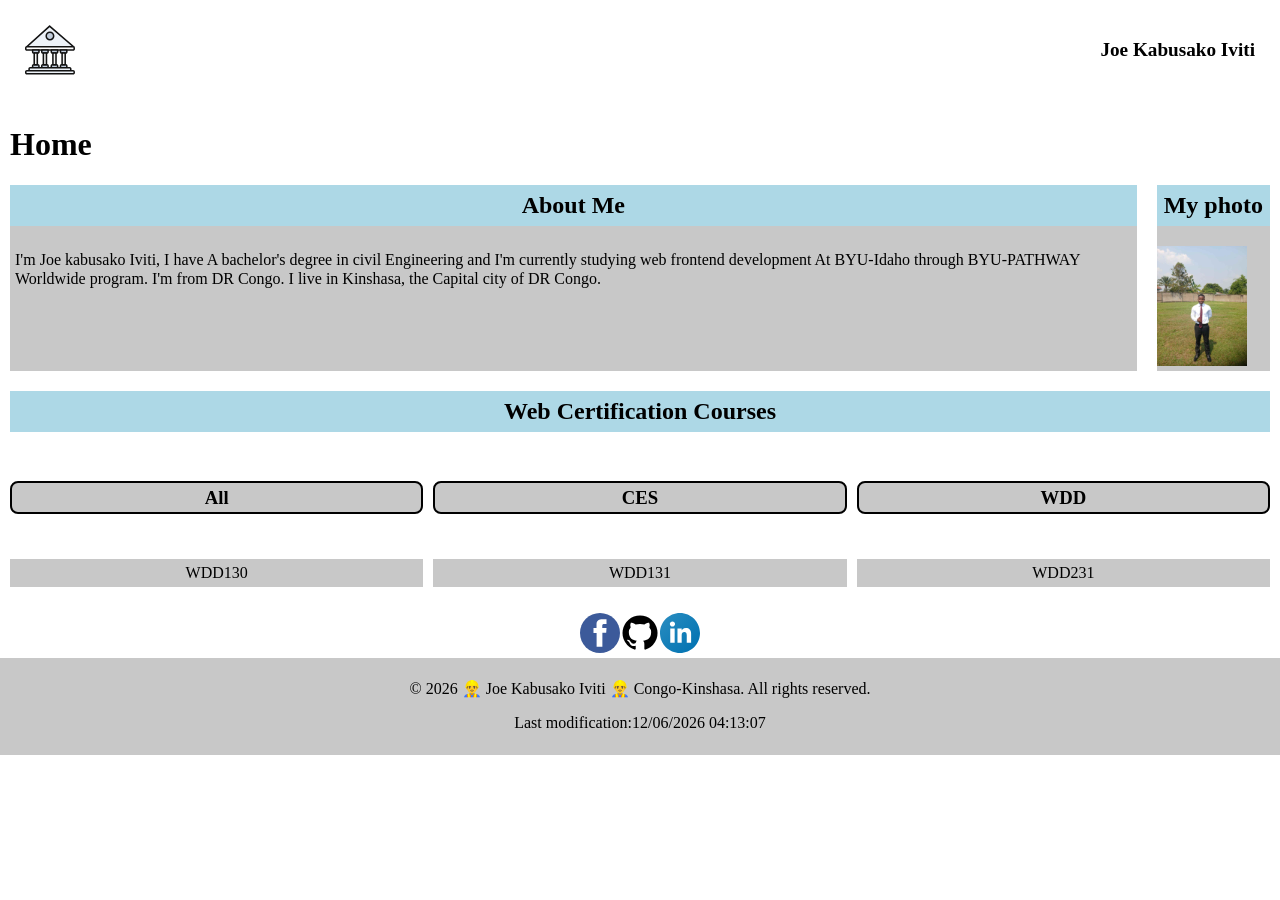
==== index.html @ 049d2418 "basic layout" ====
<!DOCTYPE html>
<html lang="en">

<head>
    <meta charset="UTF-8">
    <meta name="viewport" content="width=device-width, initial-scale=1.0">
    <title>I'm Joe Kabusako</title>
    <meta name="description"
        content="A basic layout for the course wdd231, Web Front Development at BYU-Idaho Where we practice prerequisite in html, css and javascript ">
    <meta name="author" content="Joe Kabusako Iviti">

    <link rel="stylesheet" href="styles/index-large.css">
    <link rel="stylesheet" href="styles/index.css">
    <link rel="stylesheet" href="styles/normalize.css">
    <script src="scripts/navigation.js" defer></script>
    <script src="scripts/course.js" defer></script>
    <script src="scripts/date.js" defer></script>
</head>

<body>
    <header>
        <div class="header-content">

            <img src="images/logo.svg" alt="chamber of commerce logo">
            <span>Joe Kabusako Iviti</span>

            <button id="menu" aria-label="open navigation menu">☰</button>
        </div>
        <nav class="navigation">
            <ul>
                <li><a href="index.html">Home</a></li>
                <li><a href="#">Chamber Project</a></li>
                <li><a href="#">Final Project</a></li>
            </ul>
        </nav>

    </header>

    <main>
        <h1>Home</h1>

        <div class="container">

            <section class="sect1">
                <h2>About Me</h2>
                <p>I'm Joe kabusako Iviti, I have A bachelor's degree in civil Engineering and I'm currently studying
                    web
                    frontend development At BYU-Idaho through BYU-PATHWAY Worldwide program. I'm from DR Congo. I live
                    in
                    Kinshasa, the Capital city of DR Congo.</p>


            </section>

            <section class="sect2">
                <h2>My photo</h2>
                <img src="images/joekabu.jpg" alt="Joe Kabusako iviti">
            </section>

            <section class="sect3">
                <h2>Web Certification Courses</h2>
                <h3>All</h3>
                <h3>CES</h3>
                <h3>WDD</h3>
                <p>WDD130</p>
                <p>WDD131</p>
                <p>WDD231</p>
            </section>

        </div>
    </main>

    <footer>
        <div class="social-links">
            <a href="https://www.facebook.com/share/1EbgESSg8r/" aria-label="Facebook"><img
                    src="images/facebook-3-logo.svg" alt="facebook icon"></a>
            <a href="https://www.github.com/joekabusako-dot" aria-label="Github"><img src="images/logo-github.svg"
                    alt="github  icon"></a>
            <a href="https://www.linkedin.com/in/joe-kabusako" aria-label="Linkedin"><img
                    src="images/linkedin-icon-logo.svg" alt="linkedin icon"></a>

        </div>

        <div class="datefooter">

            <p>&copy; <span id="currentyear"></span> 👷‍♂️ Joe Kabusako Iviti 👷‍♂️ Congo-Kinshasa. All rights reserved.
            </p>
            <p id="lastModified"></p>

        </div>

    </footer>

</body>

</html>
---- styles/index-large.css ----
@media (min-width: 680px) {

    :root {
        --section-bg: rgb(173 216 230);
        --font-color: rgb(0 0 0);
        --bg-color: rgb(200 200 200);
    }

    header {
        margin: 5px;
        padding: 5px;
    }

    main h1 {

        color: black;
    }

    .header-content {
        display: flex;
        flex-direction: row;
        gap: 25px;
        padding: 5px;



    }

    .header-content img {
        width: 50px;
    }

    .header-content {
        display: block;
        font-size: larger;
        font-weight: bold;
    }


    #menu {
        display: none;
    }

    .navigation ul {
        display: flex;
        flex-direction: row;
        list-style: none;
        border: 1px solid var(--section-bg);
        padding: 10px;
        gap: 30px;
        background-color: var(--section-bg);

    }

    .navigation ul a {
        text-decoration: none;
        color: var(--font-color);
    }

    body {
        margin: 0;
        padding: auto;

    }

    main {
        margin: 5px;
        padding: 5px
    }

    section h2 {
        background-color: var(--section-bg);
        padding: 5px;
        text-align: center;
        border: 2px solid var(--section-bg);
        margin-top: 0;
    }

    .sect1 {
        background-color: var(--bg-color);

    }

    .sect2 {
        background-color: var(--bg-color);

    }


    .container {
        display: grid;
        grid-template-columns: 1fr auto;
        gap: 20px;
    }

    .sect2 img {
        width: 250px;
        height: auto;
    }

    .sect3 {
        grid-column: 1/-1;
        display: grid;
        grid-template-columns: repeat(3, 1fr);
        grid-template-rows: repeat(2, auto);
        gap: 10px;

    }

    .sect1 p {
        padding: 5px;
    }

    

    .sect3 p {
        border: 1px solid var(--bg-color);
        background-color: var(--bg-color);
        padding: 4px;
        text-align: center;
    }

    .sect3 h3 {
        border: 2px solid var(--font-color);
        background-color: var(--bg-color);
        padding: 4px;
        border-radius: 8px;
        text-align: center;
    }

    .sect3 h2 {
        grid-column: 1/-1;
    }

    .social-links {
        display: flex;
        justify-content: center;
    }

    .social-links img {
        width: 50px;
        text-align: center;
    }


    .datefooter {
        border: 1px solid var(--bg-color);
        text-align: center;
        background-color: var(--bg-color);
        padding: 5px;
        margin: 5;

    }













}
---- styles/index.css ----
:root {
     --section-bg: rgb(173 216 230);
     --font-color: rgb(0 0 0);
     --bg-color: rgb(200 200 200);
 }


 .header-content {
     display: flex;
     align-items: center;
     justify-content: space-between;
     padding: 15px;

 }


 #menu {
     font-size: 2rem;
     background-color: none;
     border: none;
     cursor: pointer;
 }

 .header-content img {
     width: 50px;
 }

 .navigation {
     display: none;
     flex-direction: column;
     text-align: center;
     gap: 8px;
 }

 .navigation.show {
     display: flex;
 }

 .navigation a {
     text-decoration: none;
     padding: 15px;
 }


   body {
       margin: 0;
       padding: auto;

   }
 main {
     display: flex;
     flex-direction: column;
     gap: 5px;
     padding: 5px;
     margin: 5px;
 }


 section h2 {
     background-color: var(--section-bg);
     padding: 5px;
     text-align: center;
     border: 2px solid var(--section-bg);
     margin-top: 0;
 }


 .sect1 {
     background-color: var(--bg-color);

 }

 .sect2 {
     background-color: var(--bg-color);

 }


 .container {
     display: grid;
     grid-template-columns: 1fr auto;
     gap: 20px;
 }

 .sect2 img {
     width: 90px;
     height: auto;
 }

 .sect3 {
     grid-column: 1/-1;
     display: grid;
     grid-template-columns: repeat(3, 1fr);
     grid-template-rows: repeat(2, auto);
     gap: 10px;

 }

 .sect1 p {
     padding: 5px;
 }



 .sect3 p {
     border: 1px solid var(--bg-color);
     background-color: var(--bg-color);
     padding: 4px;
     text-align: center;
 }


 .sect3 h3 {
     border: 2px solid var(--font-color);
     background-color: var(--bg-color);
     padding: 4px;
     border-radius: 8px;
     text-align: center;
 }

 .sect3 h2 {
     grid-column: 1/-1;
 }

 .social-links {
     display: flex;
     justify-content: center;
 }

 .social-links img {
     width: 40px;
     text-align: center;
 }

 .datefooter {
     border: 1px solid var(--bg-color);
     text-align: center;
     background-color: var(--bg-color);
     padding: 5px;
     margin: 5;

 }
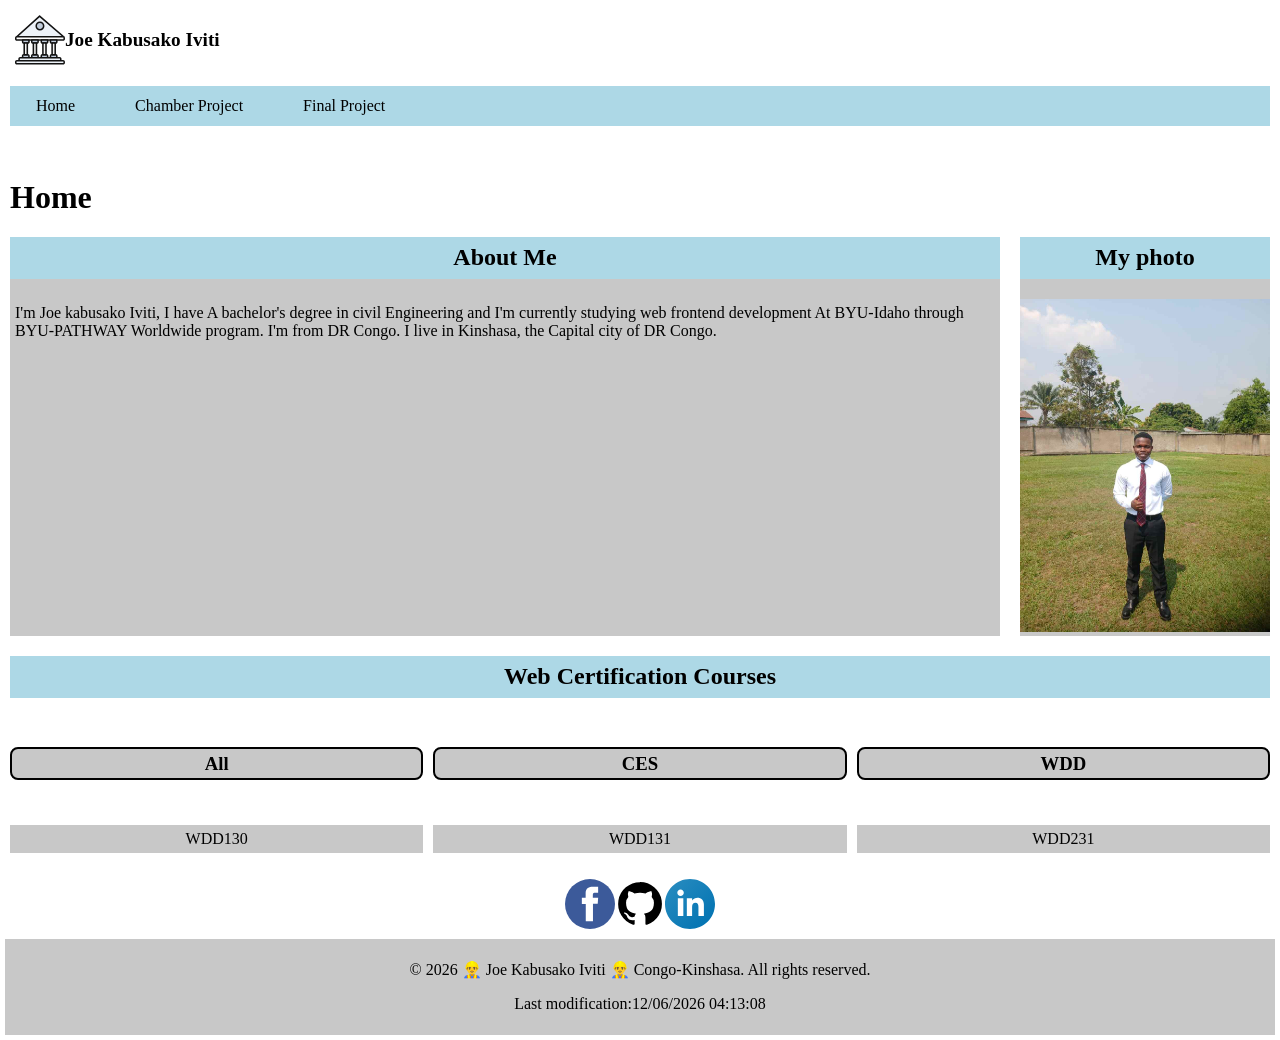
==== commit 28f58392: "hamburger btn" ====
--- a/index.html
+++ b/index.html
@@ -9,9 +9,12 @@
         content="A basic layout for the course wdd231, Web Front Development at BYU-Idaho Where we practice prerequisite in html, css and javascript ">
     <meta name="author" content="Joe Kabusako Iviti">
 
+
+    <link rel="stylesheet" href="styles/normalize.css">
+    <link rel="stylesheet" href="styles/index.css">
     <link rel="stylesheet" href="styles/index-large.css">
-    <link rel="stylesheet" href="styles/index.css">
-    <link rel="stylesheet" href="styles/normalize.css">
+
+
     <script src="scripts/navigation.js" defer></script>
     <script src="scripts/course.js" defer></script>
     <script src="scripts/date.js" defer></script>
@@ -24,7 +27,7 @@
             <img src="images/logo.svg" alt="chamber of commerce logo">
             <span>Joe Kabusako Iviti</span>
 
-            <button id="menu" aria-label="open navigation menu">☰</button>
+            <button id="menu" type="button" aria-label="open navigation menu" aria-expanded="false">☰</button>
         </div>
         <nav class="navigation">
             <ul>
--- a/styles/index.css
+++ b/styles/index.css
@@ -2,21 +2,23 @@
      --section-bg: rgb(173 216 230);
      --font-color: rgb(0 0 0);
      --bg-color: rgb(200 200 200);
+     --h-color: rgb(255 0 0);
  }
 
 
  .header-content {
      display: flex;
      align-items: center;
-     justify-content: space-between;
+     justify-content: space-around;
      padding: 15px;
 
  }
 
 
  #menu {
+     display: block;
      font-size: 2rem;
-     background-color: none;
+     background-color: transparent;
      border: none;
      cursor: pointer;
  }
@@ -28,32 +30,54 @@
  .navigation {
      display: none;
      flex-direction: column;
-     text-align: center;
+     text-align: left;
      gap: 8px;
+     background-color: var(--section-bg);
+
  }
 
  .navigation.show {
      display: flex;
+
  }
 
  .navigation a {
+
      text-decoration: none;
      padding: 15px;
+     color: var(--font-color);
+     transition: color 0.3s ease;
+
+
+ }
+
+ .navigation a:hover {
+     color: var(--h-color);
+
+ }
+
+ .navigation ul {
+     list-style: none;
+
  }
 
 
-   body {
-       margin: 0;
-       padding: auto;
+ body {
+     margin: 0;
+     padding: auto;
 
-   }
- main {
-     display: flex;
-     flex-direction: column;
-     gap: 5px;
-     padding: 5px;
-     margin: 5px;
  }
+
+
+
+ .container {
+     display: grid;
+     grid-template-columns: 1fr;
+     gap: 16px;
+
+ }
+
+
 
 
  section h2 {
@@ -76,15 +100,12 @@
  }
 
 
- .container {
-     display: grid;
-     grid-template-columns: 1fr auto;
-     gap: 20px;
- }
+
 
  .sect2 img {
-     width: 90px;
-     height: auto;
+     width: 150px;
+
+
  }
 
  .sect3 {
@@ -92,8 +113,13 @@
      display: grid;
      grid-template-columns: repeat(3, 1fr);
      grid-template-rows: repeat(2, auto);
-     gap: 10px;
+     gap: 4px;
 
+ }
+
+ main {
+     margin: 5px;
+     padding: 5px;
  }
 
  .sect1 p {
@@ -137,6 +163,6 @@
      text-align: center;
      background-color: var(--bg-color);
      padding: 5px;
-     margin: 5;
+     margin: 5px;
 
  }
--- a/styles/index-large.css
+++ b/styles/index-large.css
@@ -1,4 +1,4 @@
-@media (min-width: 680px) {
+@media (min-width: 800px) {
 
     :root {
         --section-bg: rgb(173 216 230);
@@ -19,7 +19,7 @@
     .header-content {
         display: flex;
         flex-direction: row;
-        gap: 25px;
+        justify-content: left;
         padding: 5px;
 
 
@@ -30,10 +30,14 @@
         width: 50px;
     }
 
-    .header-content {
-        display: block;
+    .header-content span {
+
         font-size: larger;
         font-weight: bold;
+    }
+
+    .navigation {
+        display: block;
     }
 
 
@@ -57,9 +61,13 @@
         color: var(--font-color);
     }
 
+    .navigation a:hover {
+        color: var(--h-color);
+    }
+
     body {
         margin: 0;
-        padding: auto;
+        padding: 0;
 
     }
 
@@ -111,7 +119,7 @@
         padding: 5px;
     }
 
-    
+
 
     .sect3 p {
         border: 1px solid var(--bg-color);
@@ -148,20 +156,11 @@
         text-align: center;
         background-color: var(--bg-color);
         padding: 5px;
-        margin: 5;
+        margin: 5px;
 
     }
 
 
 
 
-
-
-
-
-
-
-
-
-
 }
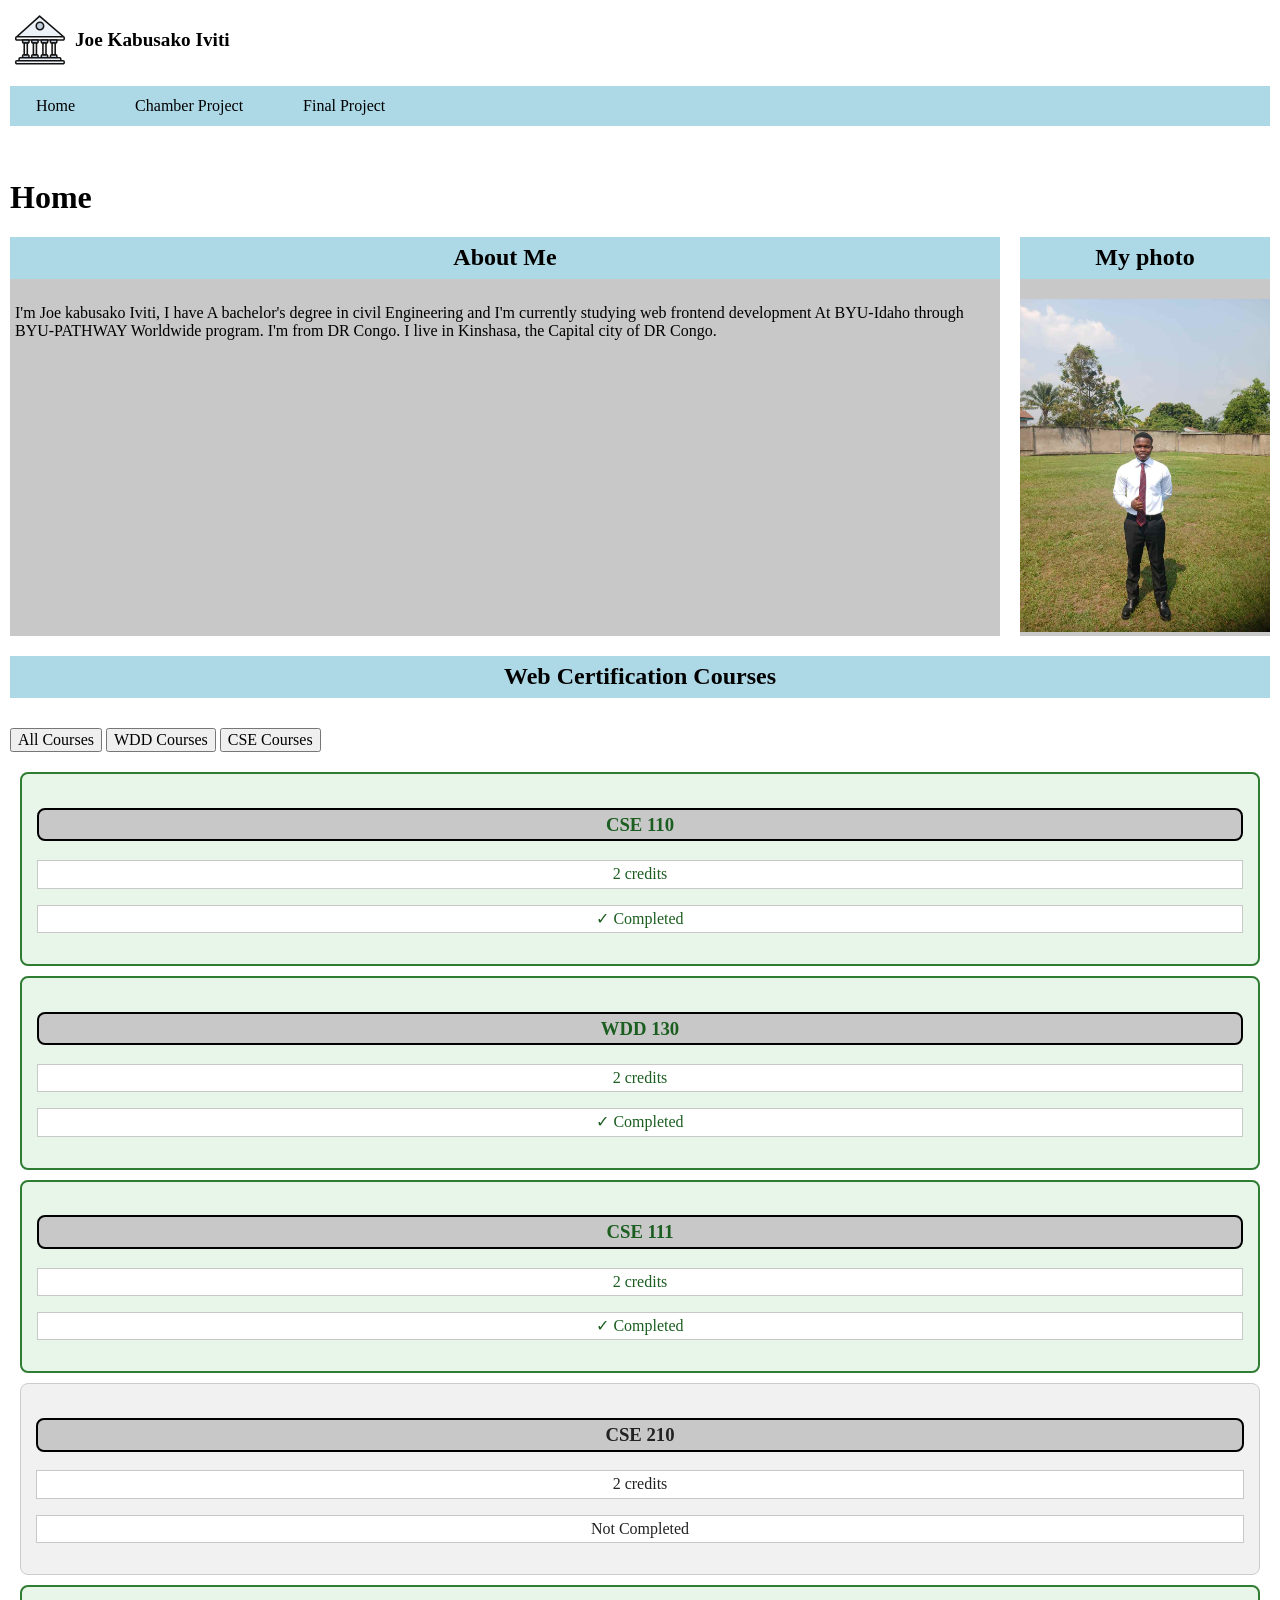
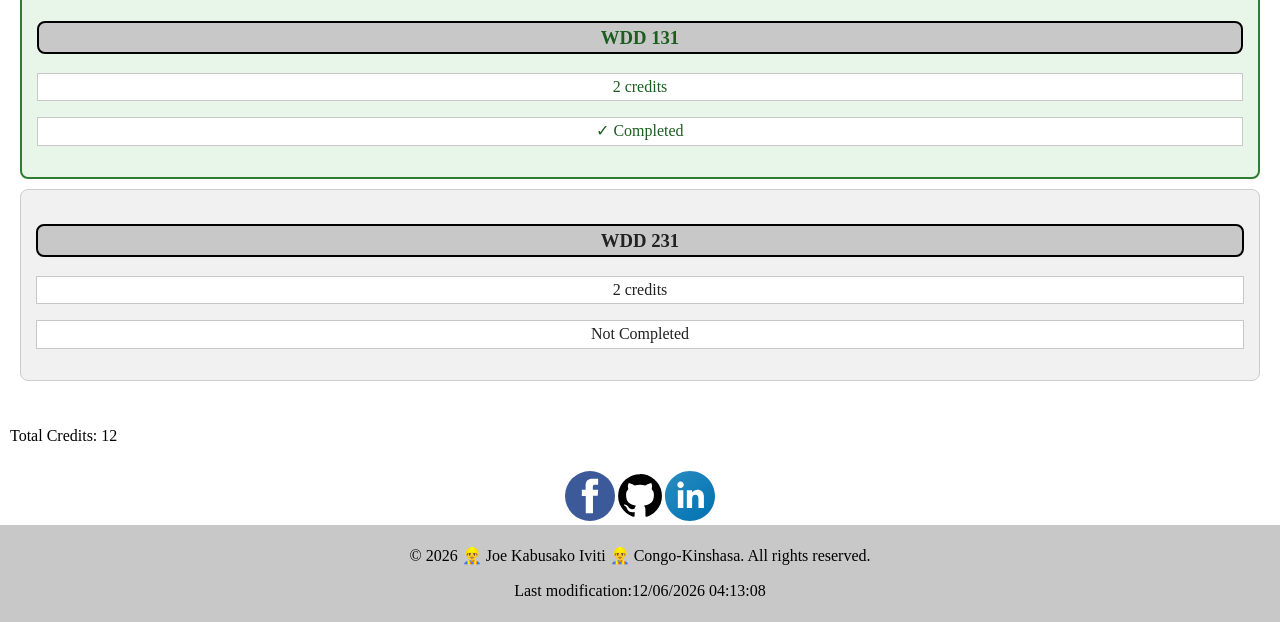
==== commit 247dcdbe: "javas" ====
--- a/index.html
+++ b/index.html
@@ -62,13 +62,19 @@
 
             <section class="sect3">
                 <h2>Web Certification Courses</h2>
-                <h3>All</h3>
-                <h3>CES</h3>
-                <h3>WDD</h3>
-                <p>WDD130</p>
-                <p>WDD131</p>
-                <p>WDD231</p>
+
+                <div class="course-buttons">
+                    <button id="all">All Courses</button>
+                    <button id="wdd">WDD Courses</button>
+                    <button id="cse">CSE Courses</button>
+                </div>
+
+                <div id="course-container"></div>
+
+
             </section>
+
+            <p id="total-credits"></p>
 
         </div>
     </main>
--- a/styles/index.css
+++ b/styles/index.css
@@ -163,6 +163,21 @@
      text-align: center;
      background-color: var(--bg-color);
      padding: 5px;
-     margin: 5px;
 
+
+ }
+
+ .course {
+     background-color: #f1f1f1;
+     color: #222;
+     border: 1px solid #ccc;
+     padding: 15px;
+     margin: 10px;
+     border-radius: 8px;
+ }
+
+ .course.completed {
+     background-color: #e8f5e9;
+     border: 2px solid #2e7d32;
+     color: #1b5e20;
  }
--- a/styles/index-large.css
+++ b/styles/index-large.css
@@ -4,6 +4,9 @@
         --section-bg: rgb(173 216 230);
         --font-color: rgb(0 0 0);
         --bg-color: rgb(200 200 200);
+
+        --scd-color: rgb(255 255 255);
+        --cour-col: rgb(90 90 255);
     }
 
     header {
@@ -20,6 +23,7 @@
         display: flex;
         flex-direction: row;
         justify-content: left;
+        gap: 10px;
         padding: 5px;
 
 
@@ -108,9 +112,9 @@
 
     .sect3 {
         grid-column: 1/-1;
-        display: grid;
-        grid-template-columns: repeat(3, 1fr);
-        grid-template-rows: repeat(2, auto);
+        display: flex;
+        flex-direction: column;
+
         gap: 10px;
 
     }
@@ -122,8 +126,7 @@
 
 
     .sect3 p {
-        border: 1px solid var(--bg-color);
-        background-color: var(--bg-color);
+        background-color: var(--scd-color);
         padding: 4px;
         text-align: center;
     }
@@ -156,9 +159,26 @@
         text-align: center;
         background-color: var(--bg-color);
         padding: 5px;
-        margin: 5px;
+
 
     }
+.course {
+    background-color: #f1f1f1;
+    color: #222;
+    border: 1px solid #ccc;
+    padding: 15px;
+    margin: 10px;
+    border-radius: 8px;
+}
+
+.course.completed {
+    background-color: #e8f5e9;
+    border: 2px solid #2e7d32;
+    color: #1b5e20;
+}
+
+
+
 
 
 
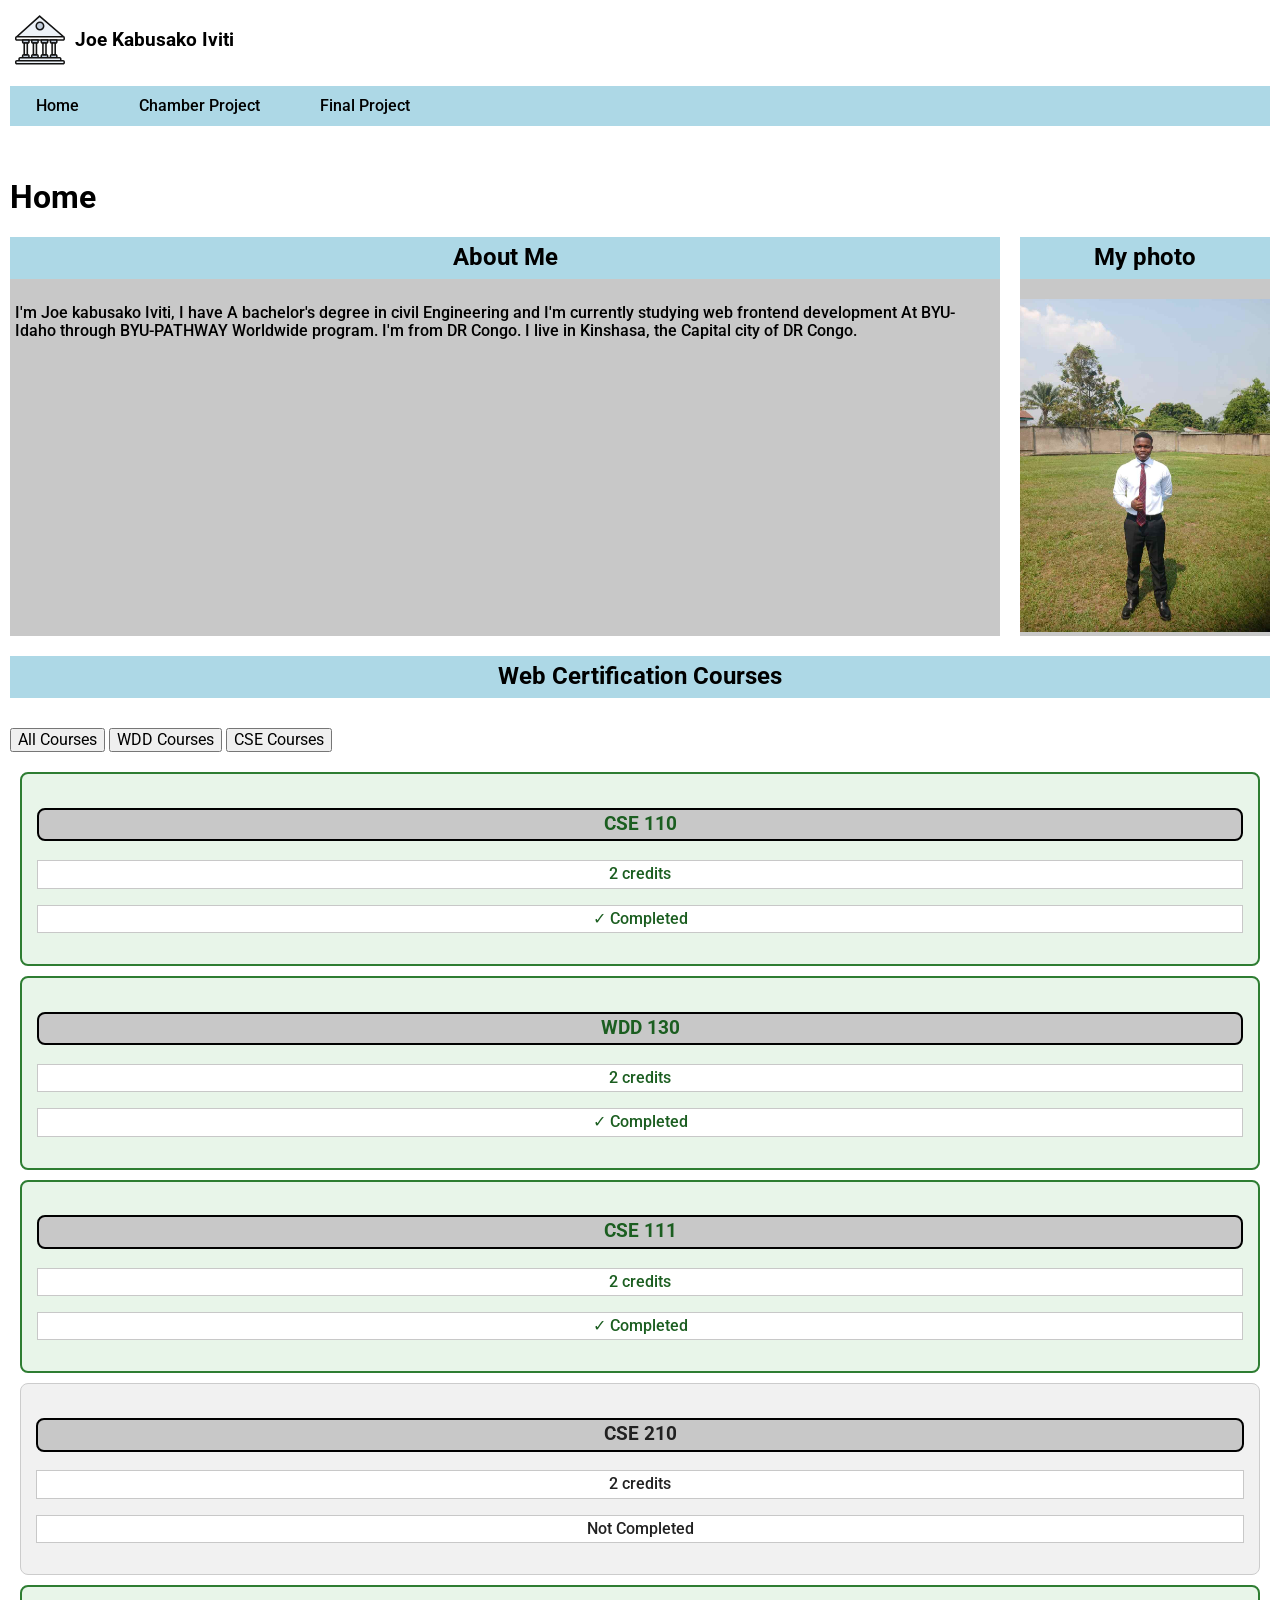
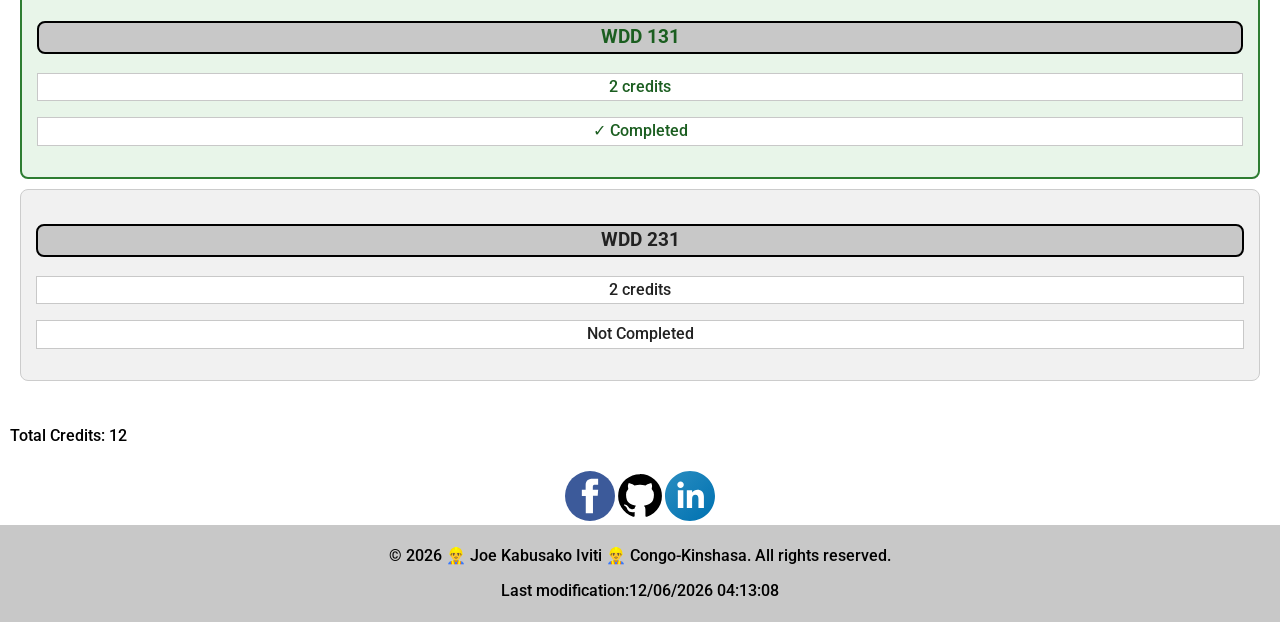
==== commit 6b519b3e: "google font Api" ====
--- a/index.html
+++ b/index.html
@@ -8,6 +8,11 @@
     <meta name="description"
         content="A basic layout for the course wdd231, Web Front Development at BYU-Idaho Where we practice prerequisite in html, css and javascript ">
     <meta name="author" content="Joe Kabusako Iviti">
+
+    <link rel="preconnect" href="https://fonts.googleapis.com">
+    <link rel="preconnect" href="https://fonts.gstatic.com" crossorigin>
+    <link href="https://fonts.googleapis.com/css2?family=Roboto:ital,wght@0,100..900;1,100..900&display=swap"
+        rel="stylesheet">
 
 
     <link rel="stylesheet" href="styles/normalize.css">
--- a/styles/index.css
+++ b/styles/index.css
@@ -1,183 +1,161 @@
- :root {
-     --section-bg: rgb(173 216 230);
-     --font-color: rgb(0 0 0);
-     --bg-color: rgb(200 200 200);
-     --h-color: rgb(255 0 0);
- }
+:root {
+    --section-bg: rgb(173, 216, 230);
+    --font-color: rgb(0, 0, 0);
+    --bg-color: rgb(200, 200, 200);
+    --h-color: rgb(255, 0, 0);
 
+    --course-bg: rgb(241, 241, 241);
+    --course-text: rgb(34, 34, 34);
+    --course-border: rgb(204, 204, 204);
 
- .header-content {
-     display: flex;
-     align-items: center;
-     justify-content: space-around;
-     padding: 15px;
+    --completed-bg: rgb(232, 245, 233);
+    --completed-border: rgb(46, 125, 50);
+    --completed-text: rgb(27, 94, 32);
+}
 
- }
+body {
+    font-family: "Roboto", sans-serif;
+    font-optical-sizing: auto;
+    font-weight: 500;
+    font-style: normal;
+    font-variation-settings: "wdth" 100;
+    margin: 0;
+    padding: 0;
+}
 
+.header-content {
+    display: flex;
+    align-items: center;
+    justify-content: space-around;
+    padding: 15px;
+}
 
- #menu {
-     display: block;
-     font-size: 2rem;
-     background-color: transparent;
-     border: none;
-     cursor: pointer;
- }
+.header-content img {
+    width: 50px;
+}
 
- .header-content img {
-     width: 50px;
- }
+#menu {
+    display: block;
+    font-size: 2rem;
+    background-color: transparent;
+    border: none;
+    cursor: pointer;
+}
 
- .navigation {
-     display: none;
-     flex-direction: column;
-     text-align: left;
-     gap: 8px;
-     background-color: var(--section-bg);
+.navigation {
+    display: none;
+    flex-direction: column;
+    text-align: left;
+    gap: 8px;
+    background-color: var(--section-bg);
+}
 
- }
+.navigation.show {
+    display: flex;
+}
 
- .navigation.show {
-     display: flex;
+.navigation ul {
+    list-style: none;
+}
 
- }
+.navigation a {
+    text-decoration: none;
+    padding: 15px;
+    color: var(--font-color);
+    transition: color 0.3s ease;
+}
 
- .navigation a {
+.navigation a:hover {
+    color: var(--h-color);
+}
 
-     text-decoration: none;
-     padding: 15px;
-     color: var(--font-color);
-     transition: color 0.3s ease;
+.container {
+    display: grid;
+    grid-template-columns: 1fr;
+    gap: 16px;
+}
 
+main {
+    margin: 5px;
+    padding: 5px;
+}
 
- }
+section h2 {
+    background-color: var(--section-bg);
+    padding: 5px;
+    text-align: center;
+    border: 2px solid var(--section-bg);
+    margin-top: 0;
+}
 
- .navigation a:hover {
-     color: var(--h-color);
+.sect1,
+.sect2 {
+    background-color: var(--bg-color);
+}
 
- }
+.sect1 p {
+    padding: 5px;
+}
 
- .navigation ul {
-     list-style: none;
+.sect2 img {
+    width: 150px;
+}
 
- }
+.sect3 {
+    grid-column: 1 / -1;
+    display: grid;
+    grid-template-columns: repeat(3, 1fr);
+    grid-template-rows: repeat(2, auto);
+    gap: 4px;
+}
 
+.sect3 h2 {
+    grid-column: 1 / -1;
+}
 
- body {
-     margin: 0;
-     padding: auto;
+.sect3 h3 {
+    border: 2px solid var(--font-color);
+    background-color: var(--bg-color);
+    padding: 4px;
+    border-radius: 8px;
+    text-align: center;
+}
 
- }
+.sect3 p {
+    border: 1px solid var(--bg-color);
+    background-color: var(--bg-color);
+    padding: 4px;
+    text-align: center;
+}
 
+.social-links {
+    display: flex;
+    justify-content: center;
+}
 
+.social-links img {
+    width: 40px;
+    text-align: center;
+}
 
- .container {
-     display: grid;
-     grid-template-columns: 1fr;
-     gap: 16px;
+.datefooter {
+    border: 1px solid var(--bg-color);
+    text-align: center;
+    background-color: var(--bg-color);
+    padding: 5px;
+}
 
- }
+.course {
+    background-color: var(--course-bg);
+    color: var(--course-text);
+    border: 1px solid var(--course-border);
+    padding: 15px;
+    margin: 10px;
+    border-radius: 8px;
+}
 
-
-
-
- section h2 {
-     background-color: var(--section-bg);
-     padding: 5px;
-     text-align: center;
-     border: 2px solid var(--section-bg);
-     margin-top: 0;
- }
-
-
- .sect1 {
-     background-color: var(--bg-color);
-
- }
-
- .sect2 {
-     background-color: var(--bg-color);
-
- }
-
-
-
-
- .sect2 img {
-     width: 150px;
-
-
- }
-
- .sect3 {
-     grid-column: 1/-1;
-     display: grid;
-     grid-template-columns: repeat(3, 1fr);
-     grid-template-rows: repeat(2, auto);
-     gap: 4px;
-
- }
-
- main {
-     margin: 5px;
-     padding: 5px;
- }
-
- .sect1 p {
-     padding: 5px;
- }
-
-
-
- .sect3 p {
-     border: 1px solid var(--bg-color);
-     background-color: var(--bg-color);
-     padding: 4px;
-     text-align: center;
- }
-
-
- .sect3 h3 {
-     border: 2px solid var(--font-color);
-     background-color: var(--bg-color);
-     padding: 4px;
-     border-radius: 8px;
-     text-align: center;
- }
-
- .sect3 h2 {
-     grid-column: 1/-1;
- }
-
- .social-links {
-     display: flex;
-     justify-content: center;
- }
-
- .social-links img {
-     width: 40px;
-     text-align: center;
- }
-
- .datefooter {
-     border: 1px solid var(--bg-color);
-     text-align: center;
-     background-color: var(--bg-color);
-     padding: 5px;
-
-
- }
-
- .course {
-     background-color: #f1f1f1;
-     color: #222;
-     border: 1px solid #ccc;
-     padding: 15px;
-     margin: 10px;
-     border-radius: 8px;
- }
-
- .course.completed {
-     background-color: #e8f5e9;
-     border: 2px solid #2e7d32;
-     color: #1b5e20;
- }+.course.completed {
+    background-color: var(--completed-bg);
+    border: 2px solid var(--completed-border);
+    color: var(--completed-text);
+}
--- a/styles/index-large.css
+++ b/styles/index-large.css
@@ -7,6 +7,14 @@
 
         --scd-color: rgb(255 255 255);
         --cour-col: rgb(90 90 255);
+
+        --course-bg: rgb(241, 241, 241);
+        --course-text: rgb(34, 34, 34);
+        --course-border: rgb(204, 204, 204);
+
+        --completed-bg: rgb(232, 245, 233);
+        --completed-border: rgb(46, 125, 50);
+        --completed-text: rgb(27, 94, 32);
     }
 
     header {
@@ -70,6 +78,13 @@
     }
 
     body {
+
+        font-family: "Roboto", sans-serif;
+        font-optical-sizing: auto;
+        font-weight: 500;
+        font-style: normal;
+        font-variation-settings:
+            "wdth" 100;
         margin: 0;
         padding: 0;
 
@@ -162,20 +177,21 @@
 
 
     }
-.course {
-    background-color: #f1f1f1;
-    color: #222;
-    border: 1px solid #ccc;
-    padding: 15px;
-    margin: 10px;
-    border-radius: 8px;
-}
-
-.course.completed {
-    background-color: #e8f5e9;
-    border: 2px solid #2e7d32;
-    color: #1b5e20;
-}
+
+    .course {
+        background-color: var(--course-bg);
+        color: var(--course-text);
+        border: 1px solid var(--course-border);
+        padding: 15px;
+        margin: 10px;
+        border-radius: 8px;
+    }
+
+    .course.completed {
+        background-color: var(--completed-bg);
+        border: 2px solid var(--completed-border);
+        color: var(--completed-text);
+    }
 
 
 
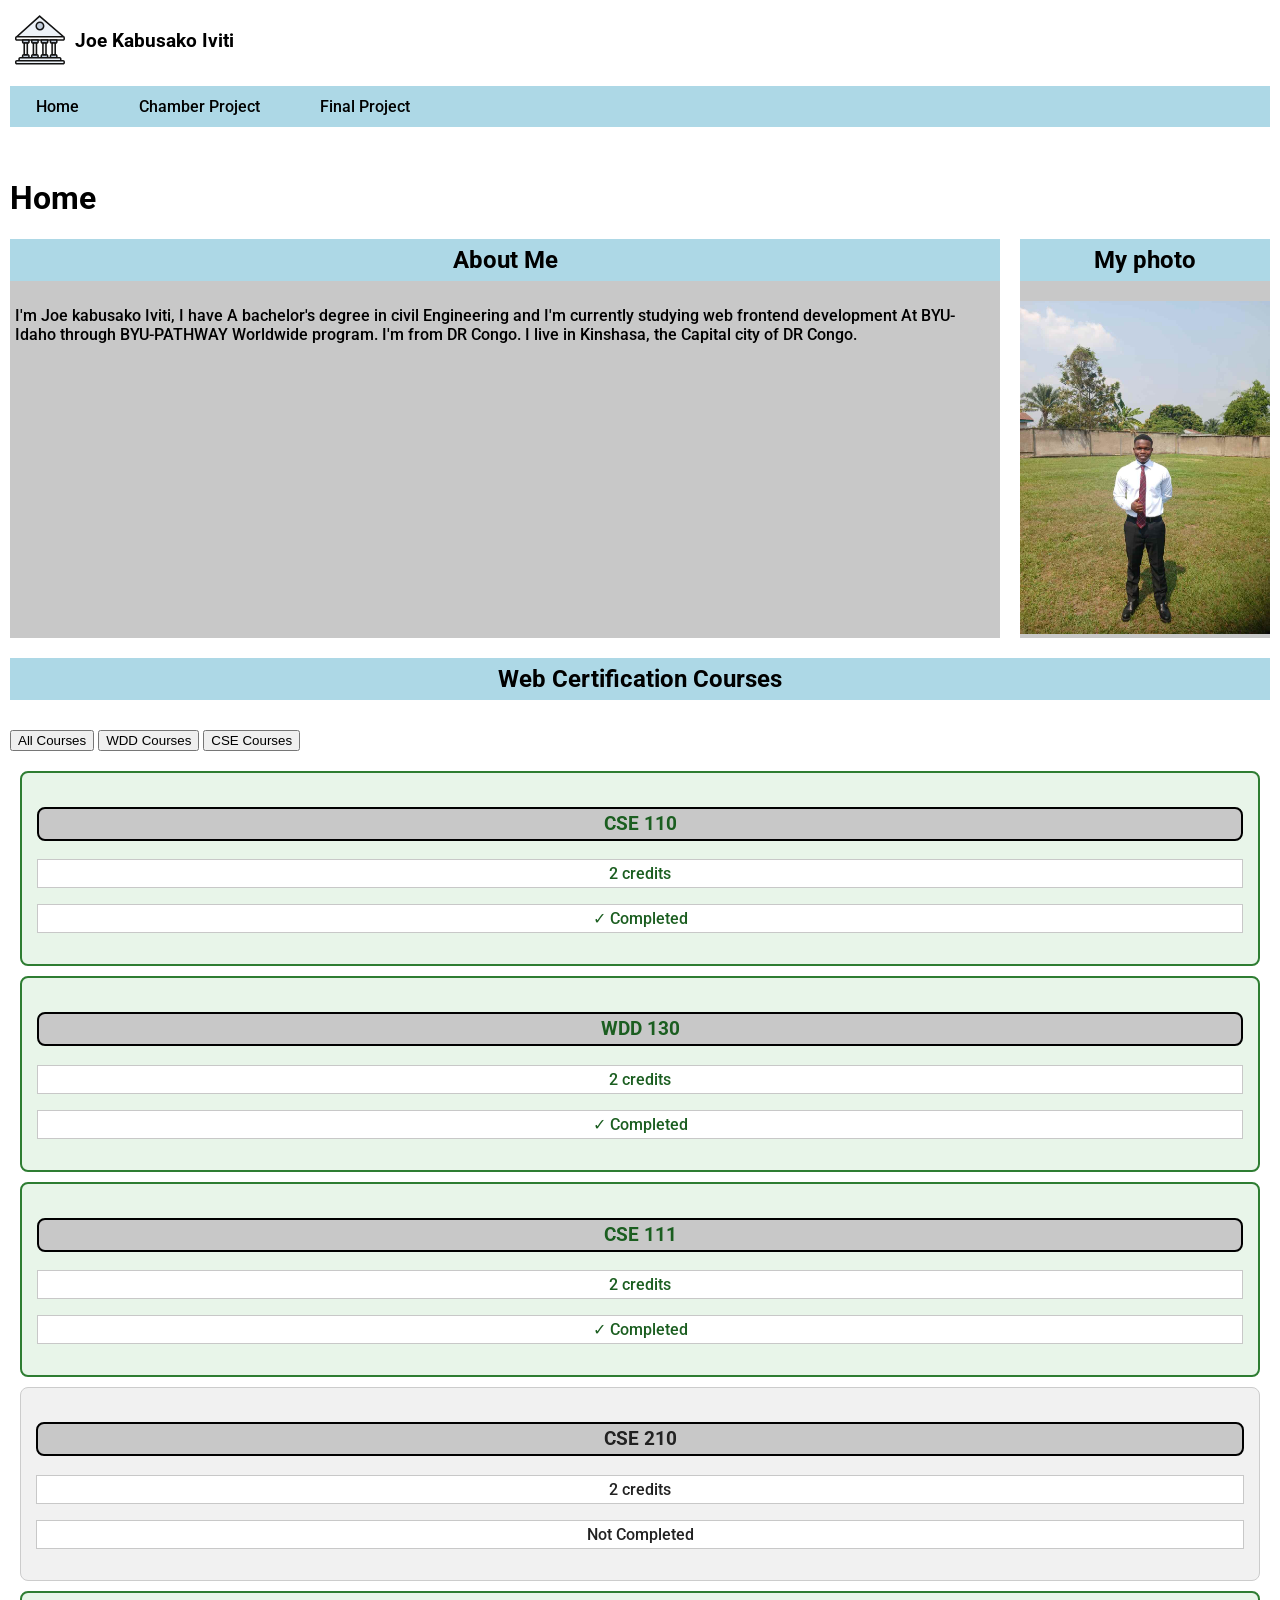
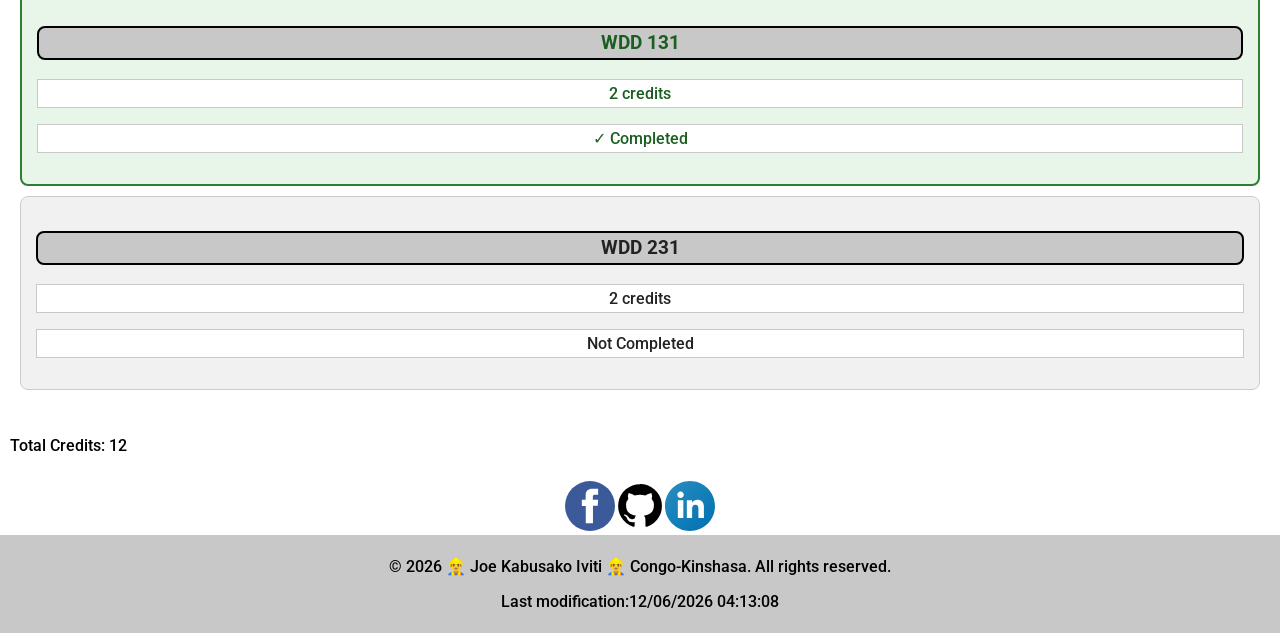
==== commit 6ee69d7f: "hu" ====
--- a/index.html
+++ b/index.html
@@ -15,7 +15,7 @@
         rel="stylesheet">
 
 
-    <link rel="stylesheet" href="styles/normalize.css">
+    <!--   <link rel="stylesheet" href="styles/normalize.css">-->
     <link rel="stylesheet" href="styles/index.css">
     <link rel="stylesheet" href="styles/index-large.css">
 
--- a/styles/index-large.css
+++ b/styles/index-large.css
@@ -24,7 +24,7 @@
 
     main h1 {
 
-        color: black;
+        color:var(--font-color);
     }
 
     .header-content {
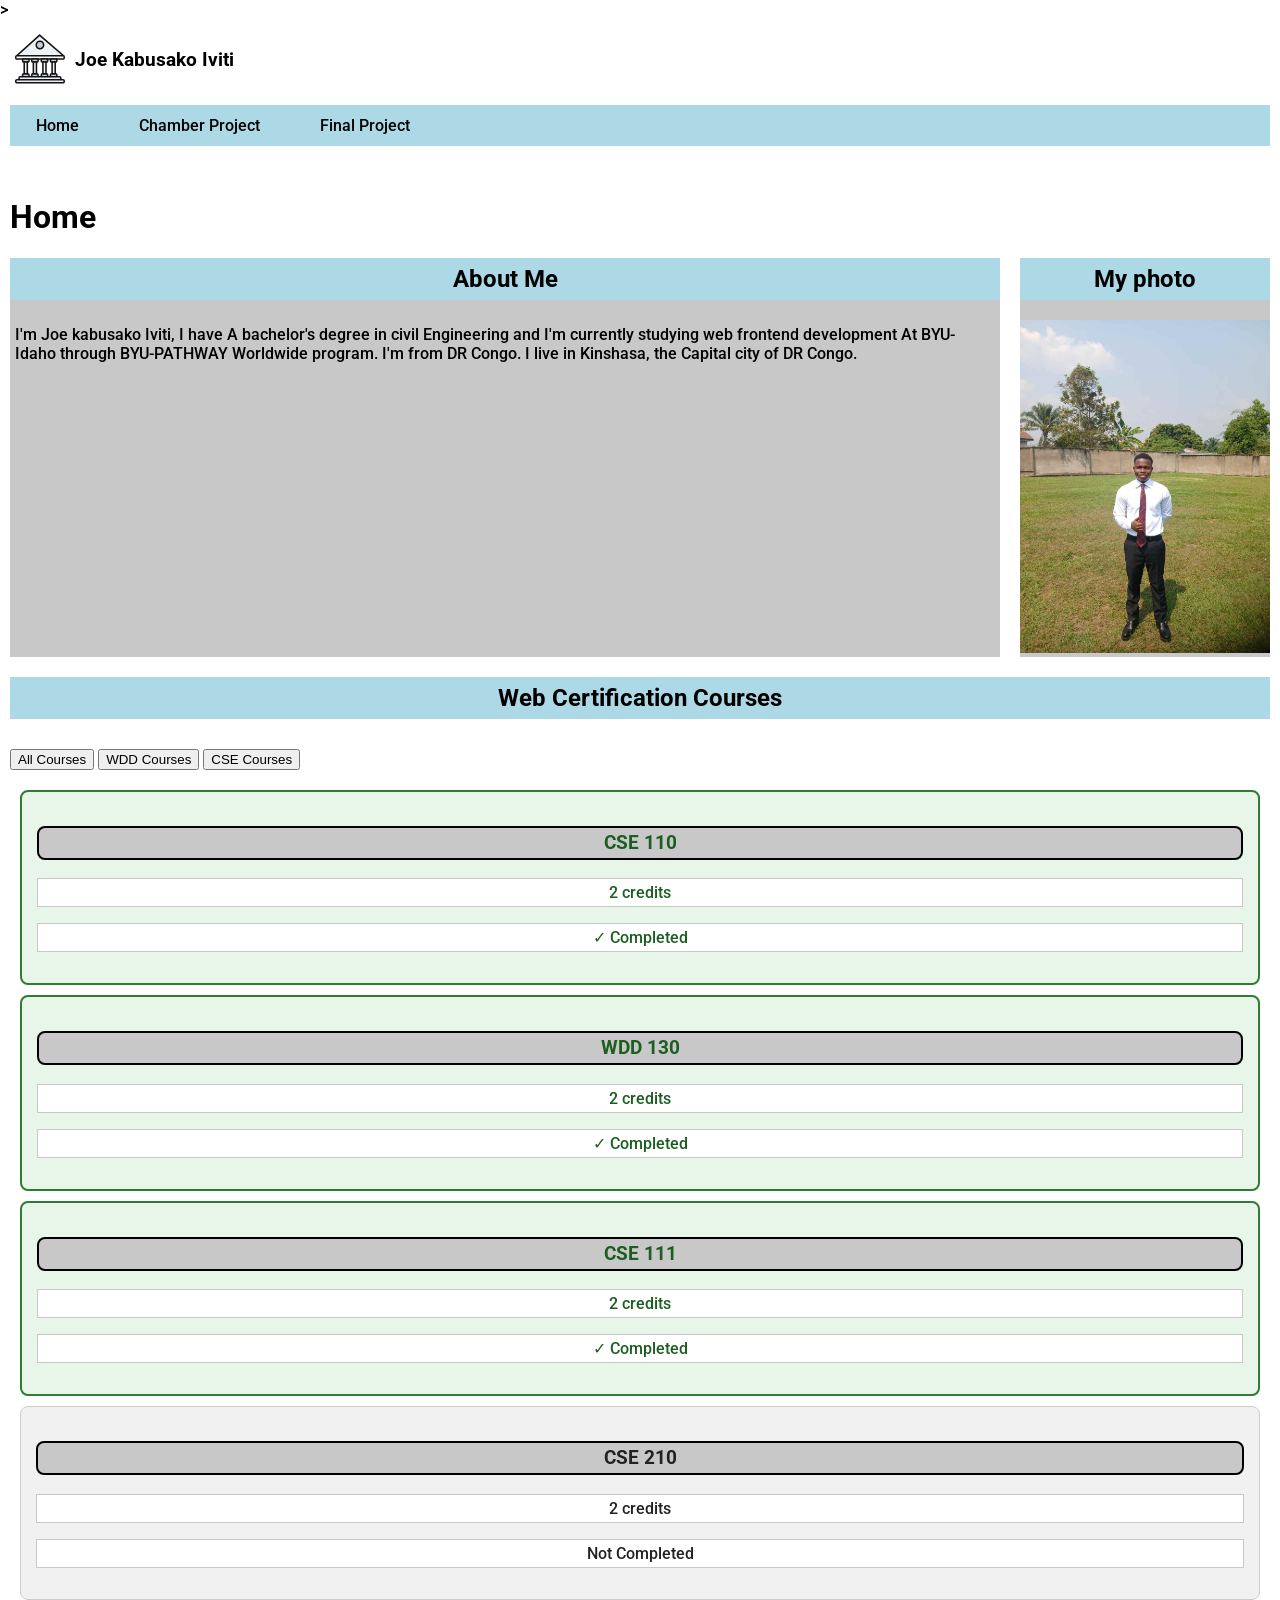
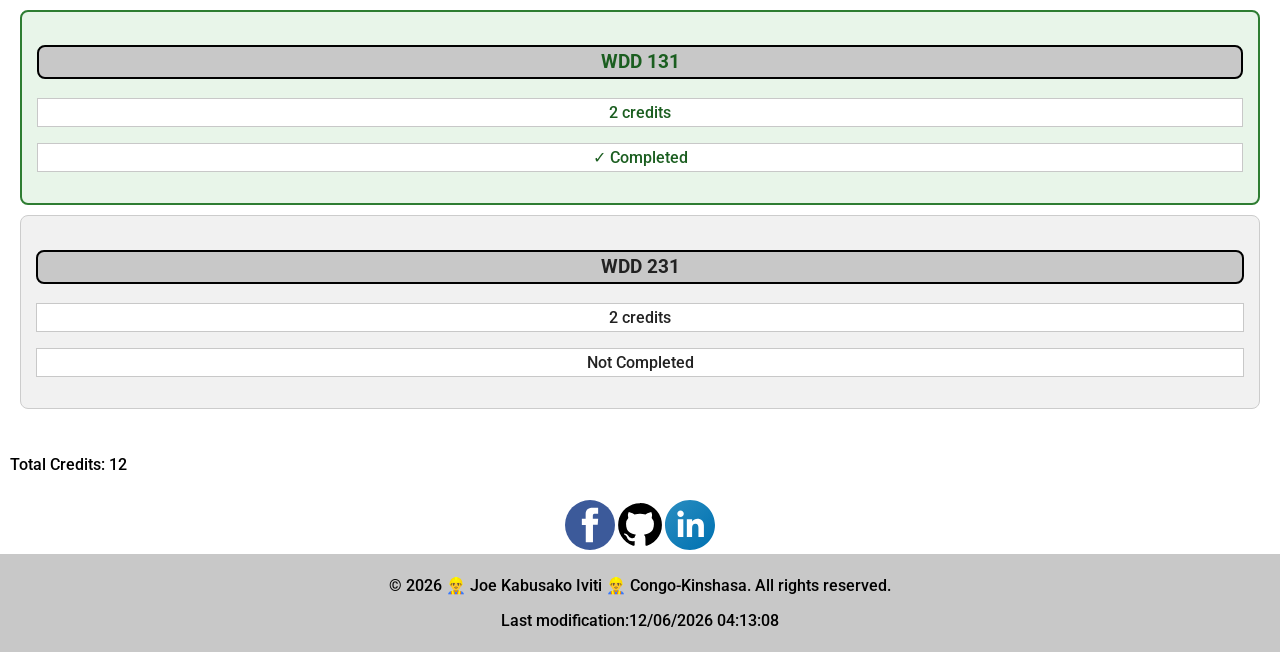
==== commit b53258f8: "fgh" ====
--- a/index.html
+++ b/index.html
@@ -4,10 +4,20 @@
 <head>
     <meta charset="UTF-8">
     <meta name="viewport" content="width=device-width, initial-scale=1.0">
-    <title>I'm Joe Kabusako</title>
+    <title>Home Page - Chamber Of Commerce</title>
+
+
+    <!--Open graph properties-->>
+    <meta property="og.title" content="Chamber of commerce website">
+    <meta property="og.description"
+        content="A basic layout for the course wdd231, Web Front Development at BYU-Idaho Where we practice prerequisite in html, css and javascript ">
+    <meta property="og.image" content="https://joekabusako-dot.github.io/wdd231/images/joekabu.jpg">
+    <meta property="og.url" content="https://joekabusako-dot.github.io/wdd231/">
+
     <meta name="description"
         content="A basic layout for the course wdd231, Web Front Development at BYU-Idaho Where we practice prerequisite in html, css and javascript ">
     <meta name="author" content="Joe Kabusako Iviti">
+
 
     <link rel="preconnect" href="https://fonts.googleapis.com">
     <link rel="preconnect" href="https://fonts.gstatic.com" crossorigin>
--- a/styles/index.css
+++ b/styles/index.css
@@ -37,7 +37,7 @@
 #menu {
     display: block;
     font-size: 2rem;
-    background-color: transparent;
+    background: none;
     border: none;
     cursor: pointer;
 }
@@ -122,8 +122,8 @@
 }
 
 .sect3 p {
-    border: 1px solid var(--bg-color);
-    background-color: var(--bg-color);
+     border: 1px solid var(--bg-color);
+    background-color: var(--bg-color); 
     padding: 4px;
     text-align: center;
 }
@@ -135,7 +135,6 @@
 
 .social-links img {
     width: 40px;
-    text-align: center;
 }
 
 .datefooter {
--- a/styles/index-large.css
+++ b/styles/index-large.css
@@ -1,12 +1,13 @@
 @media (min-width: 800px) {
 
     :root {
-        --section-bg: rgb(173 216 230);
-        --font-color: rgb(0 0 0);
-        --bg-color: rgb(200 200 200);
+        --section-bg: rgb(173, 216, 230);
+        --font-color: rgb(0, 0, 0);
+        --bg-color: rgb(200, 200, 200);
+        --h-color: rgb(255, 0, 0);
 
-        --scd-color: rgb(255 255 255);
-        --cour-col: rgb(90 90 255);
+        --scd-color: rgb(255, 255, 255);
+        --cour-col: rgb(90, 90, 255);
 
         --course-bg: rgb(241, 241, 241);
         --course-text: rgb(34, 34, 34);
@@ -23,19 +24,15 @@
     }
 
     main h1 {
-
-        color:var(--font-color);
+        color: var(--font-color);
     }
 
     .header-content {
         display: flex;
         flex-direction: row;
-        justify-content: left;
+        justify-content: flex-start;
         gap: 10px;
         padding: 5px;
-
-
-
     }
 
     .header-content img {
@@ -43,7 +40,6 @@
     }
 
     .header-content span {
-
         font-size: larger;
         font-weight: bold;
     }
@@ -51,7 +47,6 @@
     .navigation {
         display: block;
     }
-
 
     #menu {
         display: none;
@@ -65,7 +60,6 @@
         padding: 10px;
         gap: 30px;
         background-color: var(--section-bg);
-
     }
 
     .navigation ul a {
@@ -78,21 +72,18 @@
     }
 
     body {
-
         font-family: "Roboto", sans-serif;
         font-optical-sizing: auto;
         font-weight: 500;
         font-style: normal;
-        font-variation-settings:
-            "wdth" 100;
+        font-variation-settings: "wdth" 100;
         margin: 0;
         padding: 0;
-
     }
 
     main {
         margin: 5px;
-        padding: 5px
+        padding: 5px;
     }
 
     section h2 {
@@ -103,16 +94,10 @@
         margin-top: 0;
     }
 
-    .sect1 {
-        background-color: var(--bg-color);
-
-    }
-
+    .sect1,
     .sect2 {
         background-color: var(--bg-color);
-
     }
-
 
     .container {
         display: grid;
@@ -126,19 +111,15 @@
     }
 
     .sect3 {
-        grid-column: 1/-1;
+        grid-column: 1 / -1;
         display: flex;
         flex-direction: column;
-
         gap: 10px;
-
     }
 
     .sect1 p {
         padding: 5px;
     }
-
-
 
     .sect3 p {
         background-color: var(--scd-color);
@@ -155,7 +136,7 @@
     }
 
     .sect3 h2 {
-        grid-column: 1/-1;
+        grid-column: 1 / -1;
     }
 
     .social-links {
@@ -165,17 +146,13 @@
 
     .social-links img {
         width: 50px;
-        text-align: center;
     }
-
 
     .datefooter {
         border: 1px solid var(--bg-color);
         text-align: center;
         background-color: var(--bg-color);
         padding: 5px;
-
-
     }
 
     .course {
@@ -192,11 +169,4 @@
         border: 2px solid var(--completed-border);
         color: var(--completed-text);
     }
-
-
-
-
-
-
-
 }
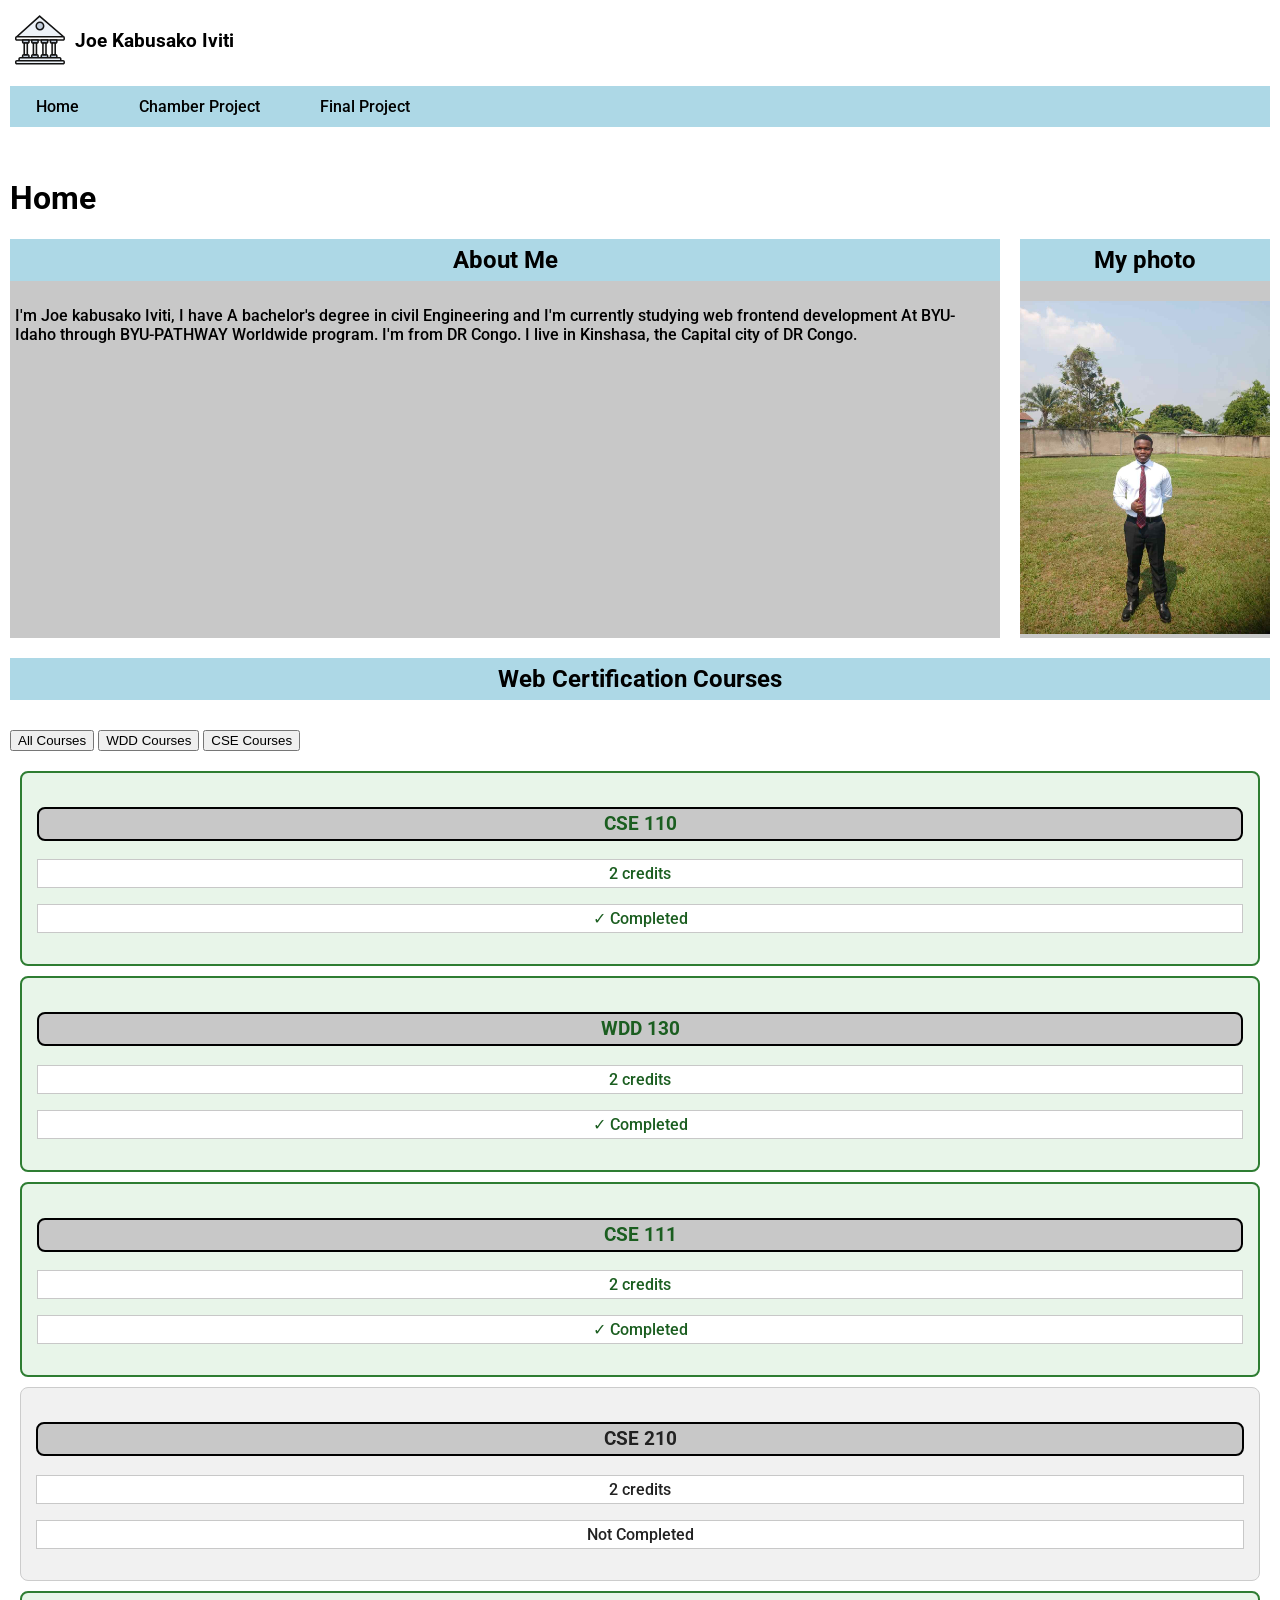
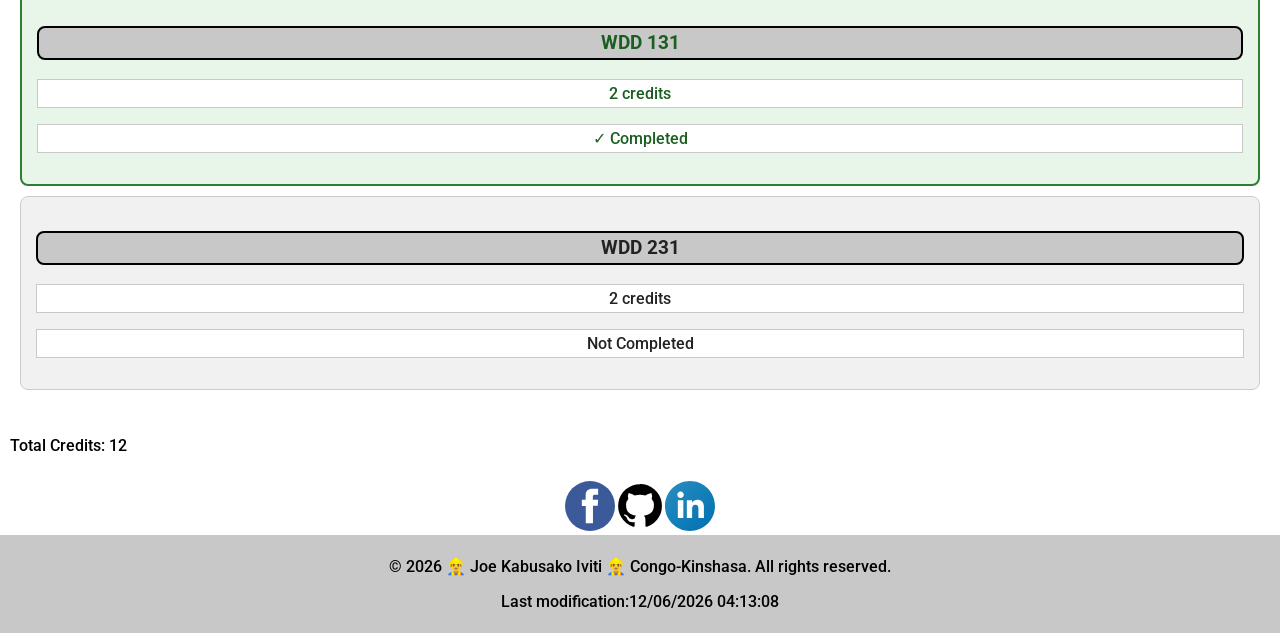
==== commit ed223fa8: "modified open graphs" ====
--- a/index.html
+++ b/index.html
@@ -7,12 +7,12 @@
     <title>Home Page - Chamber Of Commerce</title>
 
 
-    <!--Open graph properties-->>
-    <meta property="og.title" content="Chamber of commerce website">
-    <meta property="og.description"
+    <!--Open graph properties-->
+    <meta property="og:title" content="Chamber of commerce website">
+    <meta property="og:description"
         content="A basic layout for the course wdd231, Web Front Development at BYU-Idaho Where we practice prerequisite in html, css and javascript ">
-    <meta property="og.image" content="https://joekabusako-dot.github.io/wdd231/images/joekabu.jpg">
-    <meta property="og.url" content="https://joekabusako-dot.github.io/wdd231/">
+    <meta property="og:image" content="https://joekabusako-dot.github.io/wdd231/images/joekabu.jpg">
+    <meta property="og:url" content="https://joekabusako-dot.github.io/wdd231/">
 
     <meta name="description"
         content="A basic layout for the course wdd231, Web Front Development at BYU-Idaho Where we practice prerequisite in html, css and javascript ">
